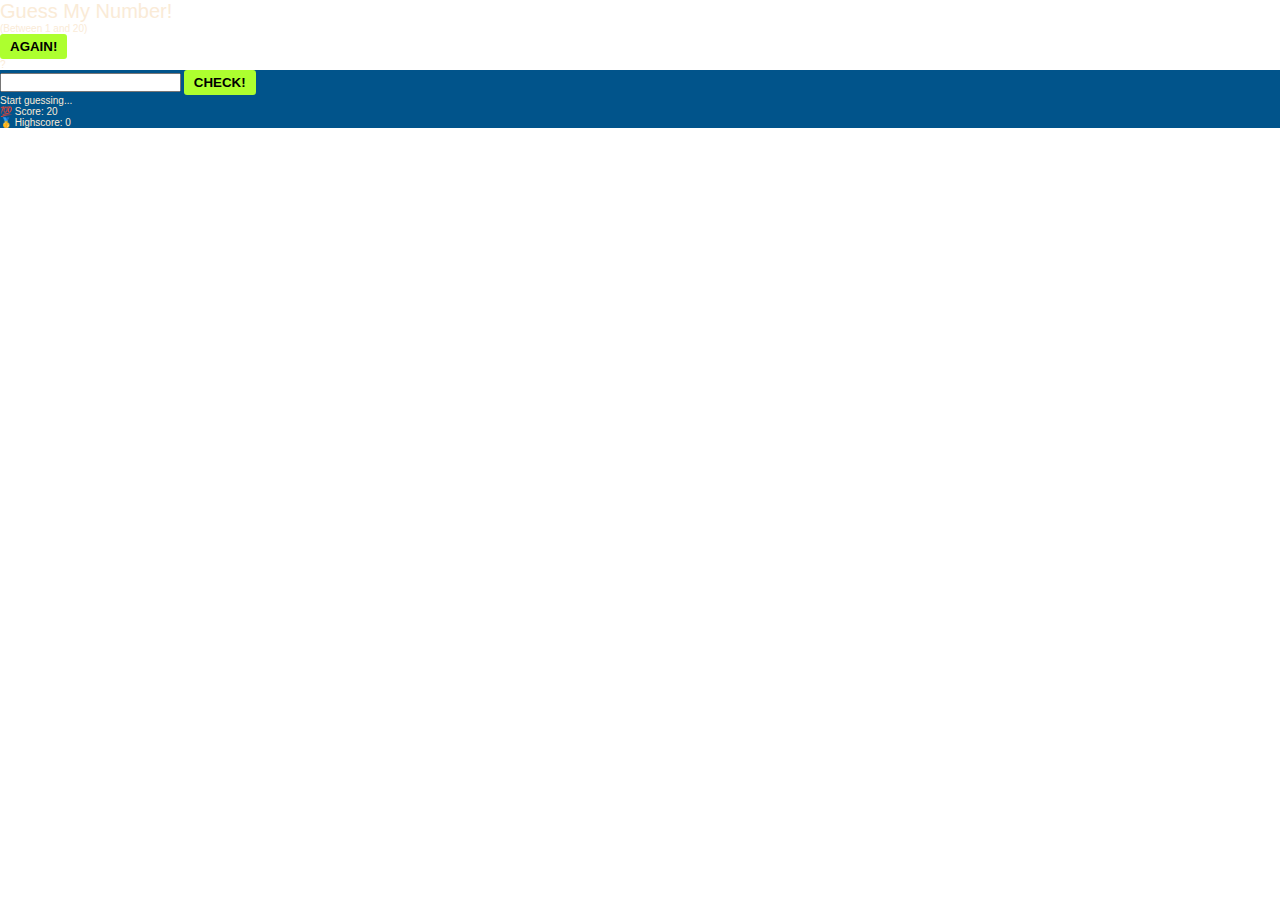
==== app.html @ e018e724 "lot" ====
<!DOCTYPE html>
<html lang="en">
  <head>
    <meta charset="UTF-8" />
    <meta name="viewport" content="width=device-width, initial-scale=1.0" />
    <meta http-equiv="X-UA-Compatible" content="ie=edge" />
    <link rel="stylesheet" href="style.css" />
    <title>Guess My Number!</title>
  </head>
  <body>
    <header>
      <h1>Guess My Number!</h1>
      <p class="between">(Between 1 and 20)</p>
      <button class="btn again">Again!</button>
      <div class="number">?</div>
    </header>
    <main>
      <section class="left">
        <input type="number" class="guess" />
        <button class="btn check">Check!</button>
      </section>
      <section class="right">
        <p class="message">Start guessing...</p>
        <p class="label-score">💯 Score: <span class="score">20</span></p>
        <p class="label-highscore">
          🥇 Highscore: <span class="highscore">0</span>
        </p>
      </section>
    </main>
    <script src="script.js"></script>
  </body>
</html>
---- style.css ----
*,
*::after,
*::before{
    margin: 0;
    padding: 0;
    box-sizing: border-box;
}

html{
    font-size: 10px;
    font-family: sans-serif;
    color: antiquewhite;
}

body{
    box-sizing: inherit;
}

main{
    background: rgb(1, 84, 139);
    width: 100%;
}
h1{
    font-size: 2rem;
    font-weight: 100;
}
.title-js{
    text-decoration: underline 5px solid rgb(238, 255, 0);
    -webkit-text-decoration: underline 5px solid rgb(238, 255, 0);
    font-family:Verdana, Geneva, Tahoma, sans-serif;
}
.lecture-1{
    padding: 5em;
    font-size: 2rem;
    text-align: center;
}

.row{
    display: flex;
    justify-content:center;
    align-items: flex-start;
    width: 100%;
   
}

.col-1{
    width: 50%;
    text-align: end;
    padding: 4em;
    text-transform: capitalize;
    font-weight:800;
    letter-spacing: 1px;
}
.col-2{
    width: 50%;
    font-size: 2rem;
    text-align: start ;
    padding: 4em 3em;
}
.answer{
    margin-top: 1rem;
    display: inline-block;
    background: black;
    padding: .5em;
    border-radius: 5px;
    border: 1px solid greenyellow;
}
.btn{
    font-weight: bold;
    font-family: 'Segoe UI', Tahoma, Geneva, Verdana, sans-serif;
    text-transform: uppercase;
    background:greenyellow;
    border-radius: 3px;
    border: none;
    outline: none;
    padding: .5rem 1rem;
    color: black;
}

@media only screen and (max-width: 700px) {
    .row{
        flex-direction: column;
    }
    .lecture-1{
        padding: 1rem;
      
    }
    .col-1, .col-2{
        padding: 3rem;
        width: 100%;
    }
    .col-1{
        text-align: center;
    }
    
}
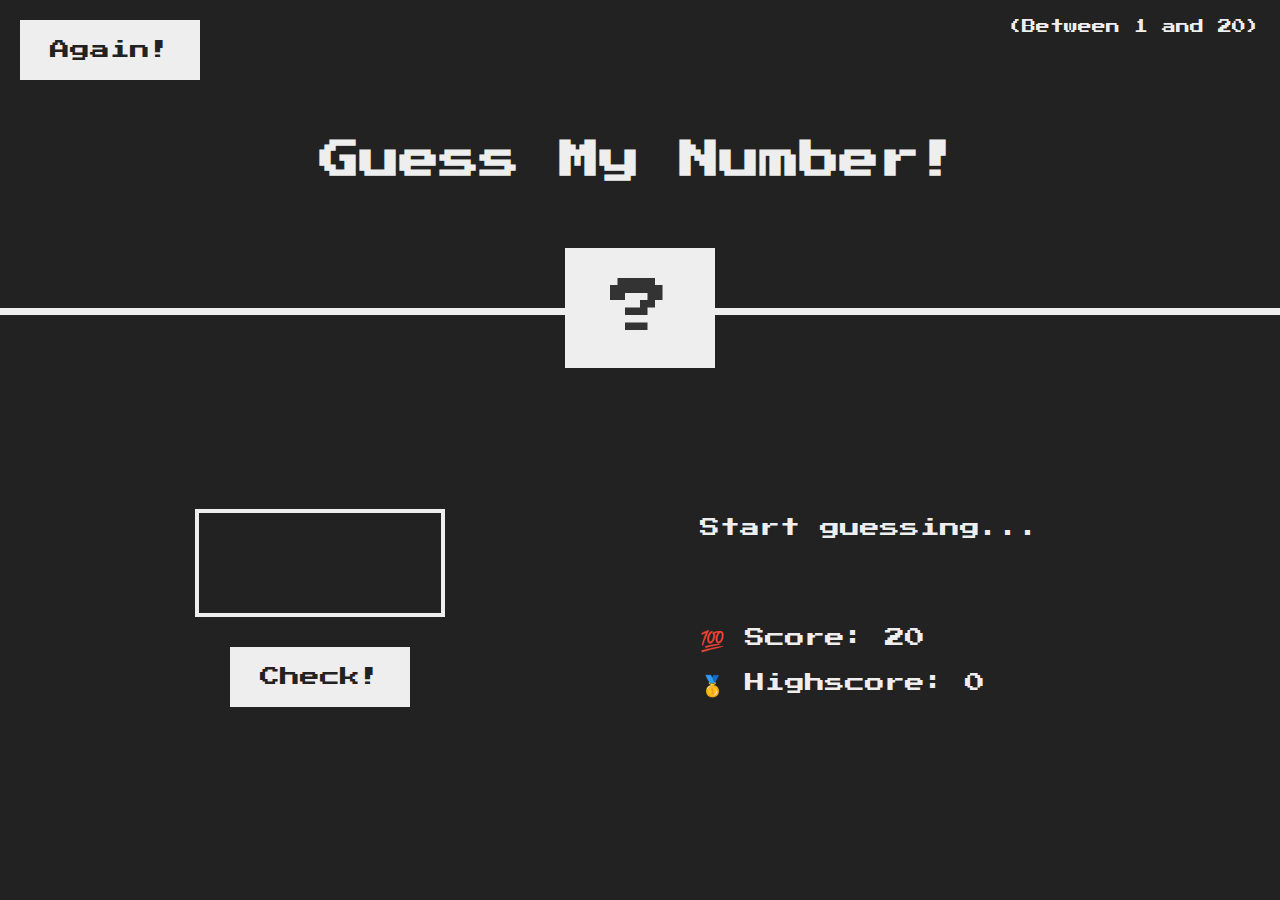
==== commit 4b8f987f: "update" ====
--- a/app.html
+++ b/app.html
@@ -4,7 +4,7 @@
     <meta charset="UTF-8" />
     <meta name="viewport" content="width=device-width, initial-scale=1.0" />
     <meta http-equiv="X-UA-Compatible" content="ie=edge" />
-    <link rel="stylesheet" href="style.css" />
+    <link rel="stylesheet" href="/app.css" />
     <title>Guess My Number!</title>
   </head>
   <body>
@@ -27,6 +27,6 @@
         </p>
       </section>
     </main>
-    <script src="script.js"></script>
+    <script src="/app.js"></script>
   </body>
 </html>
--- a/app.css
+++ b/app.css
@@ -0,0 +1,121 @@
+@import url('https://fonts.googleapis.com/css?family=Press+Start+2P&display=swap');
+
+* {
+  margin: 0;
+  padding: 0;
+  box-sizing: inherit;
+}
+
+html {
+  font-size: 62.5%;
+  box-sizing: border-box;
+}
+
+body {
+  font-family: 'Press Start 2P', sans-serif;
+  color: #eee;
+  background-color: #222;
+  /* background-color: #60b347; */
+}
+
+/* LAYOUT */
+header {
+  position: relative;
+  height: 35vh;
+  border-bottom: 7px solid #eee;
+}
+
+main {
+  height: 65vh;
+  color: #eee;
+  display: flex;
+  align-items: center;
+  justify-content: space-around;
+}
+
+.left {
+  width: 52rem;
+  display: flex;
+  flex-direction: column;
+  align-items: center;
+}
+
+.right {
+  width: 52rem;
+  font-size: 2rem;
+}
+
+/* ELEMENTS STYLE */
+h1 {
+  font-size: 4rem;
+  text-align: center;
+  position: absolute;
+  width: 100%;
+  top: 52%;
+  left: 50%;
+  transform: translate(-50%, -50%);
+}
+
+.number {
+  background: #eee;
+  color: #333;
+  font-size: 6rem;
+  width: 15rem;
+  padding: 3rem 0rem;
+  text-align: center;
+  position: absolute;
+  bottom: 0;
+  left: 50%;
+  transform: translate(-50%, 50%);
+}
+
+.between {
+  font-size: 1.4rem;
+  position: absolute;
+  top: 2rem;
+  right: 2rem;
+}
+
+.again {
+  position: absolute;
+  top: 2rem;
+  left: 2rem;
+}
+
+.guess {
+  background: none;
+  border: 4px solid #eee;
+  font-family: inherit;
+  color: inherit;
+  font-size: 5rem;
+  padding: 2.5rem;
+  width: 25rem;
+  text-align: center;
+  display: block;
+  margin-bottom: 3rem;
+}
+
+
+
+.btn {
+  border: none;
+  background-color: #eee;
+  color: #222;
+  font-size: 2rem;
+  font-family: inherit;
+  padding: 2rem 3rem;
+  cursor: pointer;
+}
+
+.btn:hover {
+  background-color: #ccc;
+}
+
+.message {
+  margin-bottom: 8rem;
+  height: 3rem;
+}
+
+.label-score {
+  margin-bottom: 2rem;
+}
